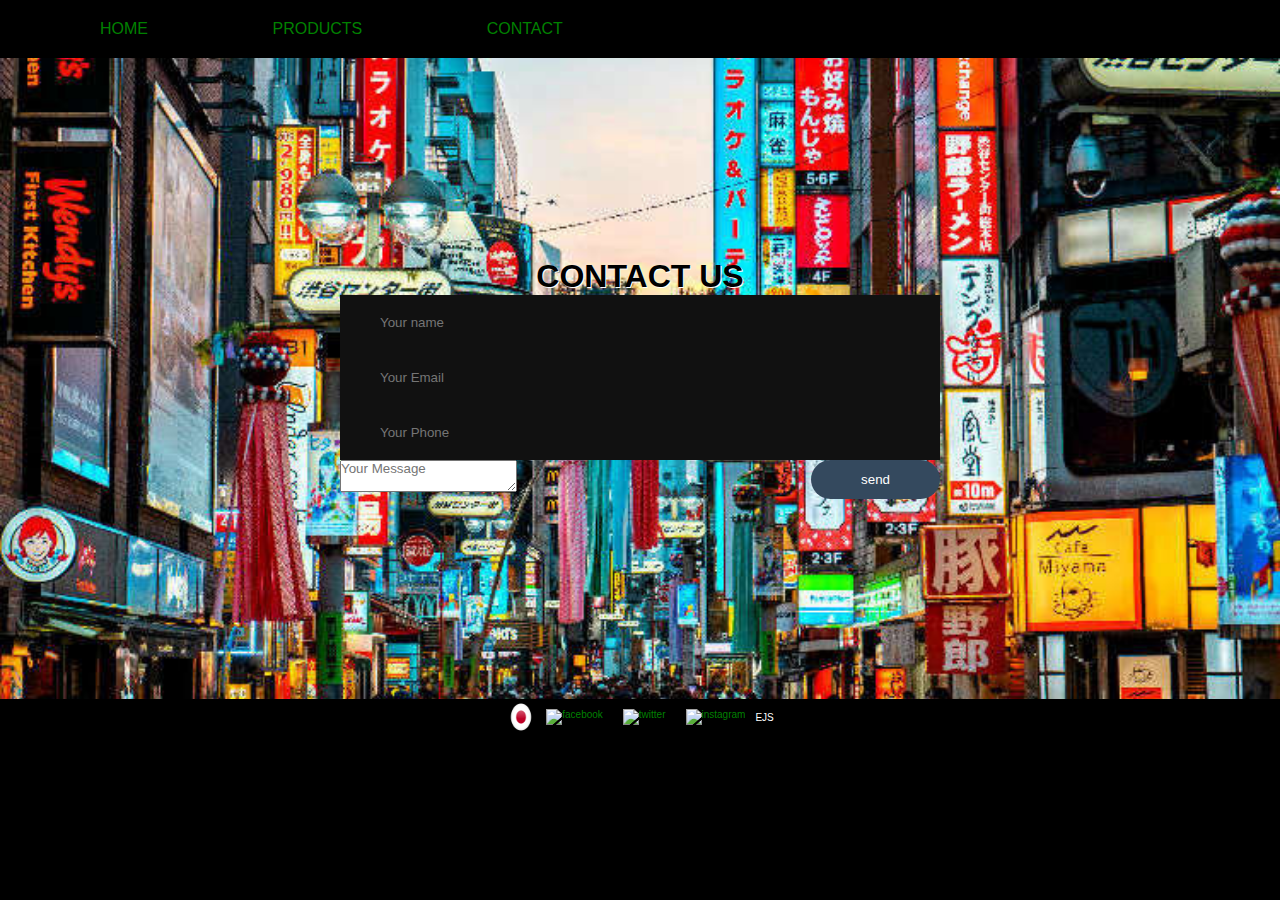
==== contact.html @ a3f5fcc7 "updated git hub" ====
<!DOCTYPE html>
<html lang="en">

<head>
    <meta charset="UTF-8">
    <meta http-equiv="X-UA-Compatible" content="IE=edge">
    <meta name="viewport" content="width=device-width, initial-scale=1.0">
    <link rel="stylesheet" href="contact.css">
    <title>contact</title>
</head>

<body>

    <head>
        <!--navbar-->

        <nav id="nav">
            <ul>
                <li><a href="index.html">HOME</a></li>
                <li><a href="drinks.html">PRODUCTS</a></li>
                <li><a href="contact.html">CONTACT</a></li>
            </ul>
        </nav>
    </head>

    <section class="contact-section">
        <h1>CONTACT US</h1>
        <form class="contact-form" action="index.html" method="post">
            <input type="text" class="contact-form-text" placeholder="Your name">
            <input type="email" class="contact-form-text" placeholder="Your Email">
            <input type="text" class="contact-form-text" placeholder="Your Phone">
            <textarea class="text" class="contact-form-text" placeholder="Your Message"></textarea>
            <input type="submit" class="contact-form-btn" value="send">
        </form>
    </section>

    <footer class="media">
        <img class="social" src="Logo.png" alt="My logo">
        <a href="https://www.facebook.com">
            <img class="social"
                src="https://cdn3.iconfinder.com/data/icons/free-social-icons/67/facebook_circle_gray-512.png"
                alt="facebook"> </a>
        <a href="https://twitter.com/">
            <img class="social"
                src="https://cdn3.iconfinder.com/data/icons/free-social-icons/67/twitter_circle_gray-512.png"
                alt="twitter">
        </a>

        <a href="https://www.instagram.com">
            <img class="social"
                src="https://cdn3.iconfinder.com/data/icons/free-social-icons/67/instagram_circle_gray-512.png"
                alt="instagram">
        </a>
        <p>EJS</p>
    </footer>
</body>

</html>
---- contact.css ----
body {
  padding: 0;
  height: 0;
  margin: 0;
  font-family: Arial, Helvetica, sans-serif;
  background-color: black;
  color: white;
}
* {
  margin: 0;
  padding: 0;
  font-family: Arial, Helvetica, sans-serif;
}
#nav ul li {
  text-align: center;
  padding: 10px;
  margin-left: 80px;
  display: inline-flex;
  justify-content: center;
}
a {
  text-decoration: none;
  color: Green;
  padding: 10px;
  font-family: Arial, Helvetica, sans-serif;
  list-style: none;
}

a:hover {
  color: purple;
}
.contact-section {
  background: url(city.png) no-repeat center;
  background-size: cover;
  padding: 200px 0;
}
.contact-section h1 {
  text-align: center;
  color: rgb(0, 0, 0);
  text-shadow: 1px 1px white;
}
.border {
  width: 100px;
  height: 10px;
  background: #34495e;
  margin: 40px auto;
}
.contact-form {
  max-width: 600px;
  margin: auto;
  padding: 0 10px;
  overflow: hidden;
}
.contact-form-text {
  display: block;
  width: 100%;
  box-sizing: border-box;
  border: 0;
  background: #111;
  padding: 20px 40px;
  outline: none;
  color: white;
  transition: 0.5s;
}
.contact-form-text:hover {
  box-shadow: 0 0 10px 4px blue;
}
textarea.contact-form-text {
  resize: none;
  height: 120px;
}
.contact-form-btn {
  float: right;
  border: 0;
  background: #34495e;
  color: #fff;
  padding: 12px 50px;
  border-radius: 20px;
  cursor: pointer;
  transition: 0, 5;
}
.contact-form-btn:hover {
  background: #2980b9;
}
footer {
  background: black;
  color: white;
  font-size: 10px;
  text-align: center;
  justify-content: center;
  display: flex;
  position: relative;
  align-items: center;
}
.social {
  width: 30px;
  height: 30px;
}
@media only screen and (min-width: 800px) {
}
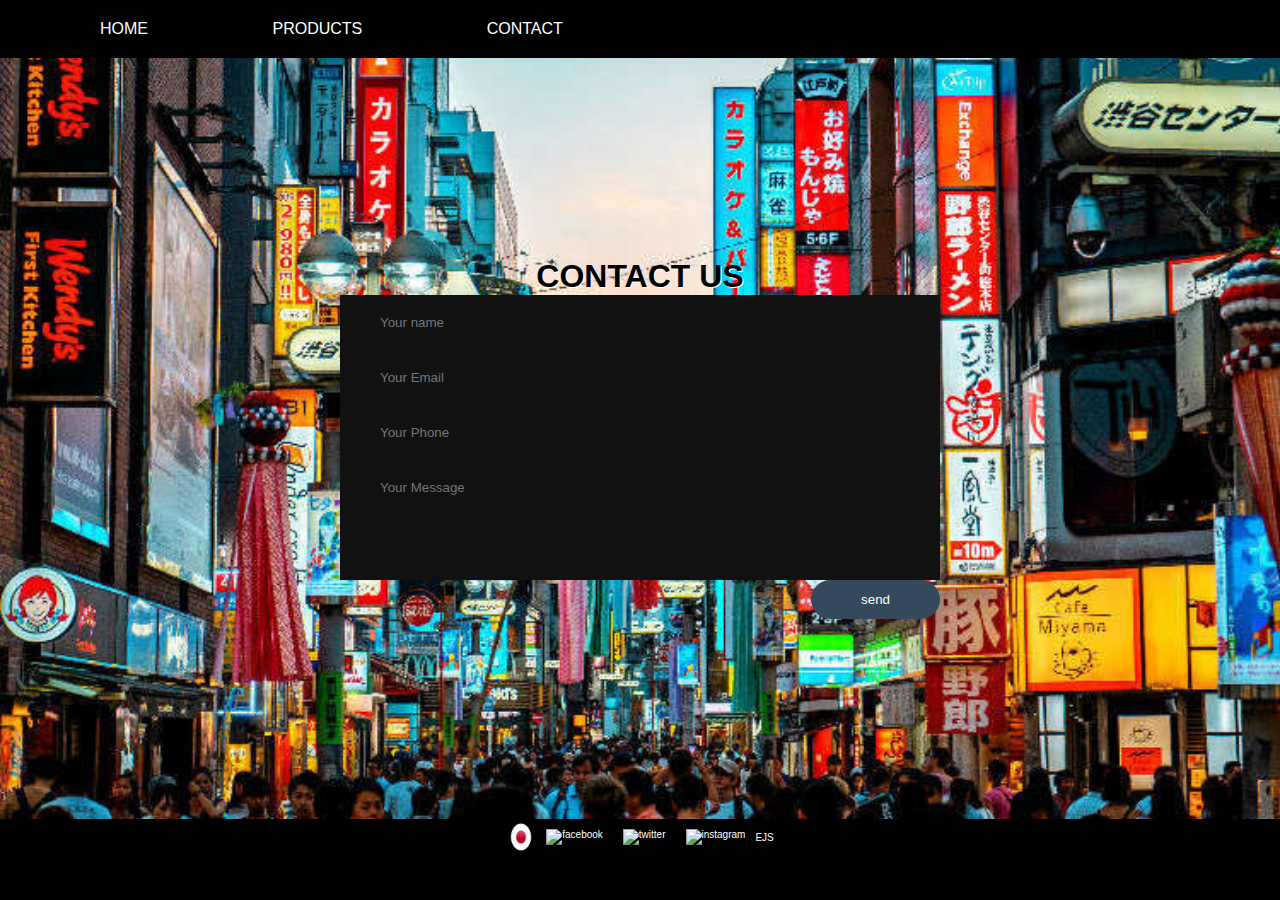
==== commit 2fac5fa3: "validated" ====
--- a/contact.html
+++ b/contact.html
@@ -11,7 +11,7 @@
 
 <body>
 
-    <head>
+    <header>
         <!--navbar-->
 
         <nav id="nav">
@@ -21,7 +21,7 @@
                 <li><a href="contact.html">CONTACT</a></li>
             </ul>
         </nav>
-    </head>
+    </header>
 
     <section class="contact-section">
         <h1>CONTACT US</h1>
@@ -29,7 +29,7 @@
             <input type="text" class="contact-form-text" placeholder="Your name">
             <input type="email" class="contact-form-text" placeholder="Your Email">
             <input type="text" class="contact-form-text" placeholder="Your Phone">
-            <textarea class="text" class="contact-form-text" placeholder="Your Message"></textarea>
+            <textarea class="contact-form-text" placeholder="Your Message"></textarea>
             <input type="submit" class="contact-form-btn" value="send">
         </form>
     </section>
--- a/contact.css
+++ b/contact.css
@@ -20,14 +20,14 @@
 }
 a {
   text-decoration: none;
-  color: Green;
+  color: white;
   padding: 10px;
   font-family: Arial, Helvetica, sans-serif;
   list-style: none;
 }
 
 a:hover {
-  color: purple;
+  color: red;
 }
 .contact-section {
   background: url(city.png) no-repeat center;
@@ -77,7 +77,6 @@
   padding: 12px 50px;
   border-radius: 20px;
   cursor: pointer;
-  transition: 0, 5;
 }
 .contact-form-btn:hover {
   background: #2980b9;
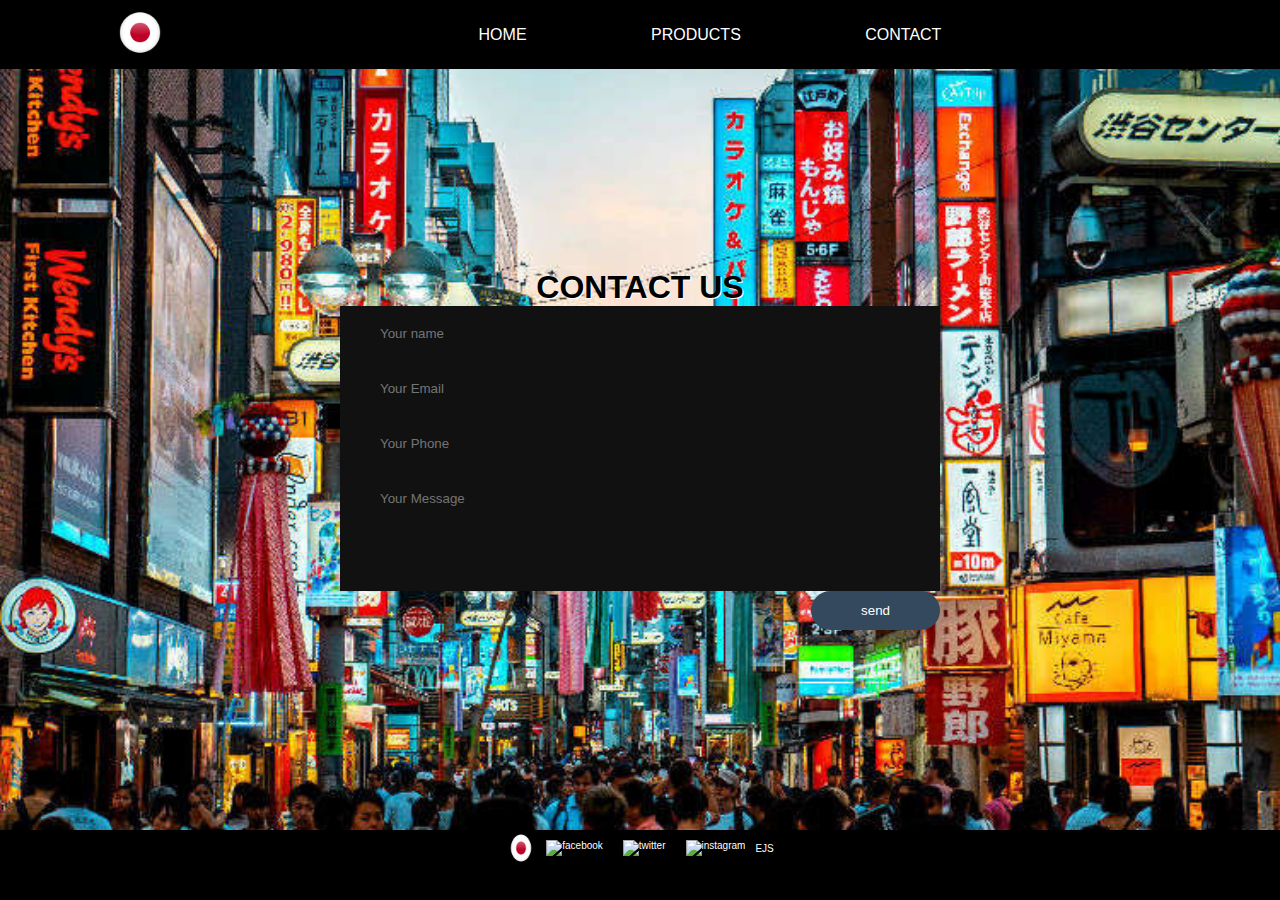
==== commit 40acee4d: "updated logo" ====
--- a/contact.html
+++ b/contact.html
@@ -5,6 +5,7 @@
     <meta charset="UTF-8">
     <meta http-equiv="X-UA-Compatible" content="IE=edge">
     <meta name="viewport" content="width=device-width, initial-scale=1.0">
+    <link rel="stylesheet" href="https://cdn.jsdelivr.net/gh/lykmapipo/themify-icons@0.1.2/css/themify-icons.css">
     <link rel="stylesheet" href="contact.css">
     <title>contact</title>
 </head>
@@ -15,11 +16,14 @@
         <!--navbar-->
 
         <nav id="nav">
+            <a href="index.html"> <img class="logo" src="Logo.png" alt="My logo"></a>
+
             <ul>
                 <li><a href="index.html">HOME</a></li>
                 <li><a href="drinks.html">PRODUCTS</a></li>
                 <li><a href="contact.html">CONTACT</a></li>
             </ul>
+            <a href="/cart.html"><span class="ti-shopping-cart"></span> </a>
         </nav>
     </header>
 
--- a/contact.css
+++ b/contact.css
@@ -10,6 +10,21 @@
   margin: 0;
   padding: 0;
   font-family: Arial, Helvetica, sans-serif;
+}
+#nav {
+  display: flex;
+  flex-wrap: wrap;
+  flex-direction: row;
+  justify-content: space-around;
+  align-items: center;
+}
+.logo {
+  width: 60px;
+  /* margin-left: 30px; */
+}
+.ti-shopping-cart {
+  font-size: 25px;
+  /* margin-right: 30px; */
 }
 #nav ul li {
   text-align: center;
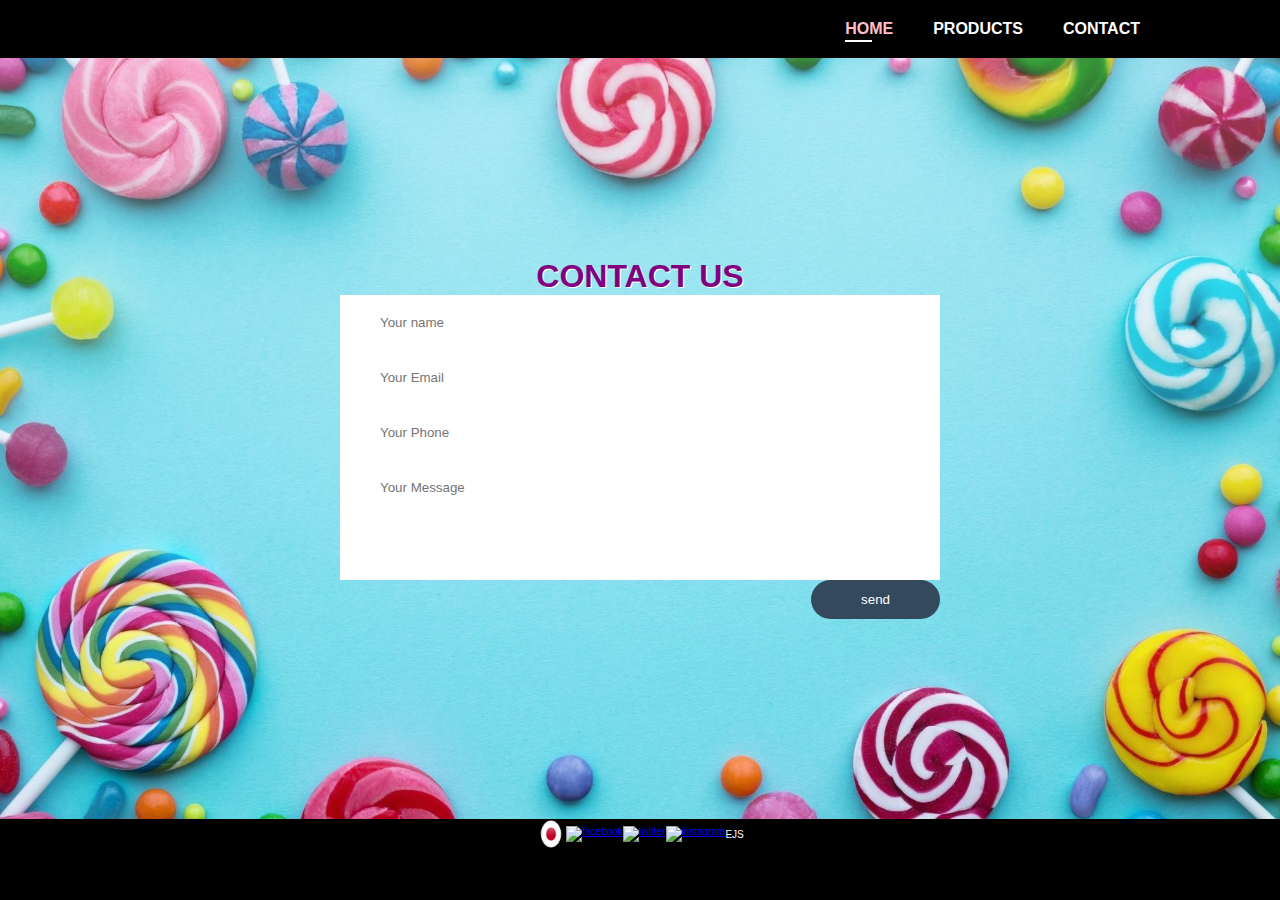
==== commit 5a73998c: "first test push" ====
--- a/contact.html
+++ b/contact.html
@@ -12,20 +12,20 @@
 
 <body>
 
-    <header>
-        <!--navbar-->
+    <head>
+        <section id="header">
+            <a href="#"><img class="logo" src="logo.png" alt=""> </a>
+            <div>
+                <ul id="navbar">
+                    <li><a class="active" href="index.html">HOME</a></li>
+                    <li><a href="drinks.html">PRODUCTS</a></li>
+                    <li><a href="contact.html">CONTACT</a></li>
+                    <li><a href="/cart.html"><span class="ti-shopping-cart"></i></a></li>
 
-        <nav id="nav">
-            <a href="index.html"> <img class="logo" src="Logo.png" alt="My logo"></a>
-
-            <ul>
-                <li><a href="index.html">HOME</a></li>
-                <li><a href="drinks.html">PRODUCTS</a></li>
-                <li><a href="contact.html">CONTACT</a></li>
-            </ul>
-            <a href="/cart.html"><span class="ti-shopping-cart"></span> </a>
-        </nav>
-    </header>
+                </ul>
+            </div>
+        </section>
+    </head>
 
     <section class="contact-section">
         <h1>CONTACT US</h1>
--- a/contact.css
+++ b/contact.css
@@ -2,22 +2,16 @@
   padding: 0;
   height: 0;
   margin: 0;
-  font-family: Arial, Helvetica, sans-serif;
+  font-family: "spartan", sans-serif;
   background-color: black;
   color: white;
 }
 * {
   margin: 0;
   padding: 0;
-  font-family: Arial, Helvetica, sans-serif;
+  font-family: "spartan", sans-serif;
 }
-#nav {
-  display: flex;
-  flex-wrap: wrap;
-  flex-direction: row;
-  justify-content: space-around;
-  align-items: center;
-}
+
 .logo {
   width: 60px;
   /* margin-left: 30px; */
@@ -25,6 +19,57 @@
 .ti-shopping-cart {
   font-size: 25px;
   /* margin-right: 30px; */
+}
+#header {
+  display: flex;
+  align-items: center;
+  justify-content: space-between;
+  padding: 20px 80px;
+  background-color: black;
+  z-index: 999;
+  position: webkit-sticky;
+  top: 0;
+  left: 0;
+}
+
+#navbar {
+  display: flex;
+  align-items: center;
+  justify-content: center;
+}
+
+#navbar li {
+  list-style: none;
+  padding: 0 20px;
+  position: relative;
+}
+#navbar li a {
+  text-decoration: none;
+  font-size: 16px;
+  font-weight: 600;
+  color: white;
+  transition: 0.3s ease;
+}
+#navbar li a:hover,
+#navbar li a.active {
+  color: pink;
+}
+#navbar li a.active:after,
+#navbar li a:hover::after {
+  content: "";
+  width: 30%;
+  height: 2px;
+  background: white;
+  position: absolute;
+  bottom: -4px;
+  left: 20px;
+}
+/* #nav {
+  display: flex;
+  flex-wrap: wrap;
+  flex-direction: row;
+  justify-content: space-around;
+  align-items: center;
 }
 #nav ul li {
   text-align: center;
@@ -37,21 +82,22 @@
   text-decoration: none;
   color: white;
   padding: 10px;
-  font-family: Arial, Helvetica, sans-serif;
+  font-family: "spartan", sans-serif;
   list-style: none;
 }
 
 a:hover {
   color: red;
-}
+} */
 .contact-section {
-  background: url(city.png) no-repeat center;
+  background: linear-gradient(#ffffff36, #ffffff00),
+    url(candy.jpg) no-repeat center;
   background-size: cover;
   padding: 200px 0;
 }
 .contact-section h1 {
   text-align: center;
-  color: rgb(0, 0, 0);
+  color: purple;
   text-shadow: 1px 1px white;
 }
 .border {
@@ -71,14 +117,14 @@
   width: 100%;
   box-sizing: border-box;
   border: 0;
-  background: #111;
+  background: white;
   padding: 20px 40px;
   outline: none;
   color: white;
   transition: 0.5s;
 }
 .contact-form-text:hover {
-  box-shadow: 0 0 10px 4px blue;
+  box-shadow: 0 0 10px 4px purple;
 }
 textarea.contact-form-text {
   resize: none;
